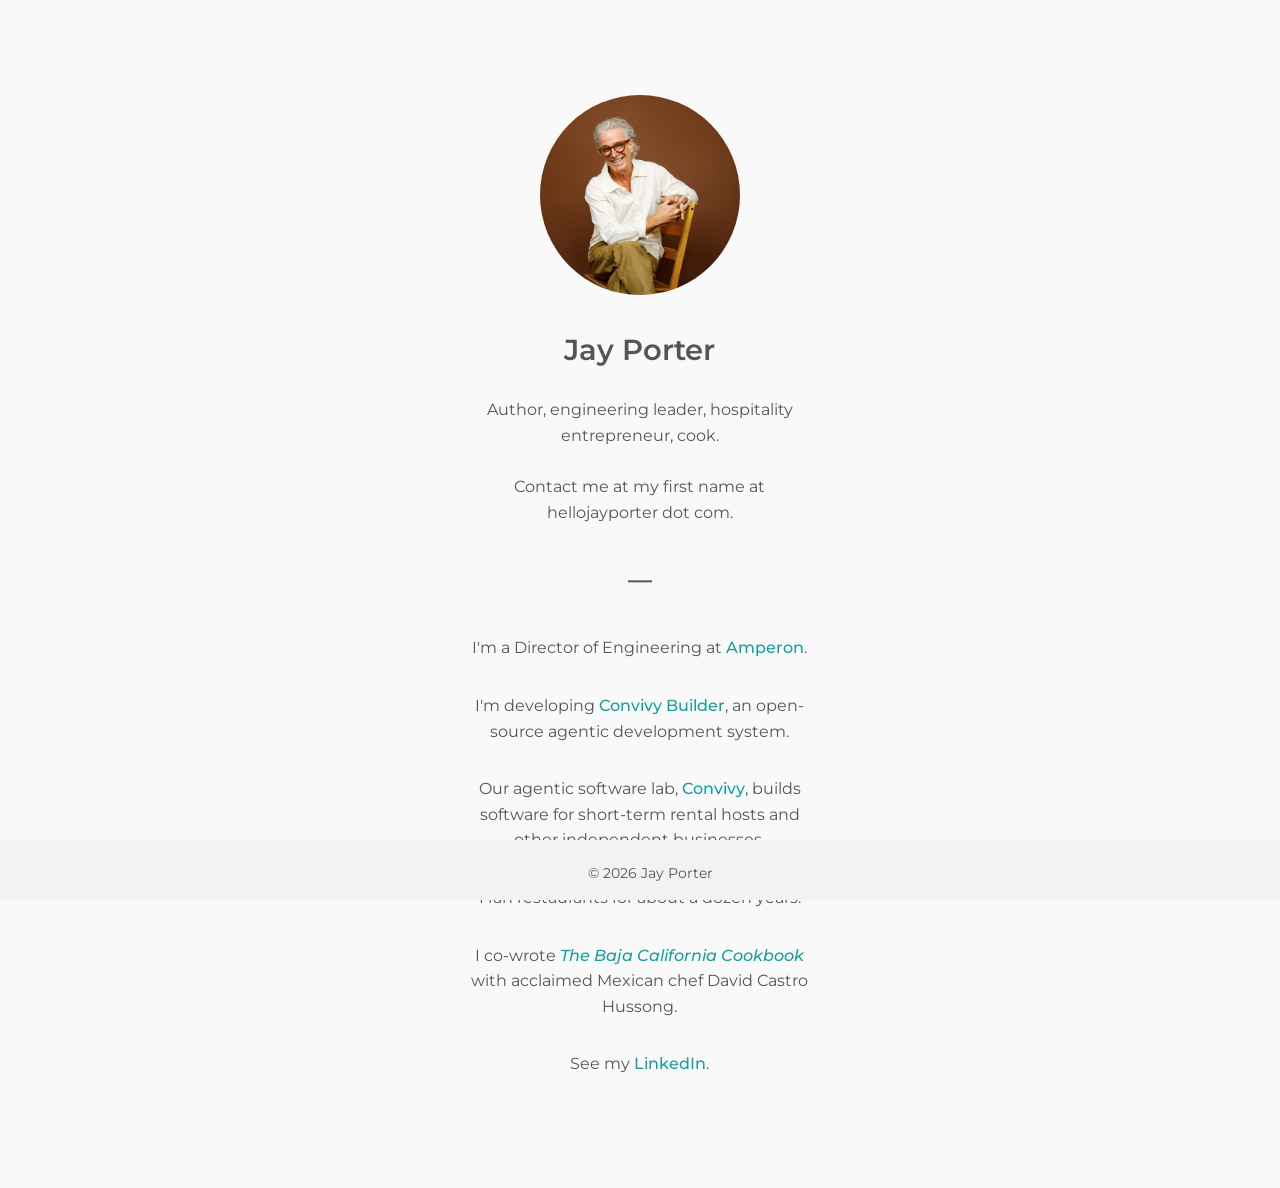
==== index.html @ 62e264d7 "feat: retire the cookbook page and link the book to Amazon Jay asked to retire jayporter.com/bajacoo" ====
<!DOCTYPE html>
<html lang="en">
<head>
    <meta charset="utf-8">
    <title>Jay Porter</title>
    <meta name="viewport" content="width=device-width, initial-scale=1">
    <meta name="description" content="Author, engineering leader, hospitality entrepreneur, cook.">
    <meta property="og:type" content="website">
    <meta property="og:url" content="https://jayporter.com/">
    <meta property="og:title" content="Jay Porter">
    <meta property="og:description" content="Author, engineering leader, hospitality entrepreneur, cook.">
    <meta property="og:image" content="https://jayporter.com/static/large-photo.jpg">
    <link rel="stylesheet" type="text/css" href="static/style.css">
    <link href="https://fonts.googleapis.com/css?family=Montserrat:400,700&display=swap" rel="stylesheet">
</head>
<body>
<main class="container py-4">
    <div class="row">
        <div class="col-md-6">
            <img src="static/large-photo.jpg" alt="Photo of Jay Porter" class="profile-img">
            <div class="profile">
                <h2 class="profile-title">Jay Porter</h2>
                <p class="summary">Author, engineering leader, hospitality
                    entrepreneur, cook.<br><br>Contact me at my first name at hellojayporter dot com.
                </p>

                <div class="col-md-6 text-center">
                    <h2>&mdash;</h2>
                    <p class="summary">I'm a Director of Engineering at <a href="https://www.amperon.co/" class="work-sample-link">Amperon</a>.</p>
                    <p class="summary">I'm developing <a href="https://convivybuilder.org/" class="work-sample-link">Convivy Builder</a>, an open-source agentic development system.</p>
                    <p class="summary">Our agentic software lab, <a href="https://convivy.com/" class="work-sample-link">Convivy</a>, builds software for short-term rental hosts and other independent businesses.</p>
                    <p class="summary">I ran restaurants for about a dozen years.</p>
                    <p class="summary">I co-wrote <a href="https://www.amazon.com/Baja-California-Cookbook-Exploring-Mexico/dp/0399582835/" class="work-sample-link"><em>The Baja California Cookbook</em></a> with acclaimed Mexican chef David Castro Hussong.</p>
                    <p class="summary">See my <a href="https://www.linkedin.com/in/jayporter-sd" class="work-sample-link">LinkedIn</a>.</p>
                </div>

            </div>
        </div>
    </div>
</main>
<footer class="footer">
    <div class="footer-content">
        <p><a href="/">&copy; 2026 Jay Porter</a></p>
    </div>
</footer>
</body>
</html>
---- static/style.css ----
body {
    font-family: 'Montserrat', sans-serif;
    font-weight: 400;
    background-color: #f9f9f9;
    color: #555;
}

.container {
    margin: 5%;
    line-height: 1.6;
    padding-bottom: 50px;
    width: 90%;
}

h1, h2, h3 {
    font-weight: 600;
}

.text-center {
    text-align: center;
}

.py-4 {
    padding-top: 2rem;
    padding-bottom: 2rem;
}

.profile-img {
    width: 200px;
    height: 200px;
    display: block;
    margin: 0 auto;
    border-radius: 50%;
    object-fit: cover;
    object-position: center;
}

.profile-description {
    margin-left: 120px;
}
.profile {
    text-align: center;
    margin-top: 2rem;
}

.profile-title {
    font-size: 1.8rem;
    margin-bottom: 0.5rem;
}

.small-profile-img {
    width: 100px;
    height: 100px;
    display: block;
    margin: 0;
    border-radius: 50%;
    object-fit: cover;
    object-position: center;
}

a {
    text-decoration: none;
}
.location-text {
    font-size:.85rem;
    color: #777;
   vertical-align: top;
}

.summary {
    font-size: 1rem;
    max-width: 350px;
    display:inline-block;
    margin-left: 20%;
    margin-right:20%;
}

.work-samples-title {
    font-size: 1.8rem;
    margin-top: 4rem; /* Adjust the margin-top value as needed */
    margin-bottom: 1.2rem;
}

.work-sample-link {
    margin-top: 2.0rem;
    color: #179f9f;
    text-decoration: none;
    font-weight: 500;
    transition: color 0.2s ease;
}

.work-sample-link:hover {
    color: #007b7b;
}

.work-sample-link:visited {
    color:#60acac;
}

/* Style footer */
.footer {
    position: fixed;
    bottom: 0;
    left: 0;
    width: 100%;
    background-color: #f2f2f2;
    text-align: center;
    padding: 10px;
    height: 40px;
}

.footer-content {
    max-width: 1080px;
    margin: 0 auto;
}

.footer p {
    font-size: 14px;
}

.footer a {
    color: #555;
}

.footer a:hover {
    color: #111;
}
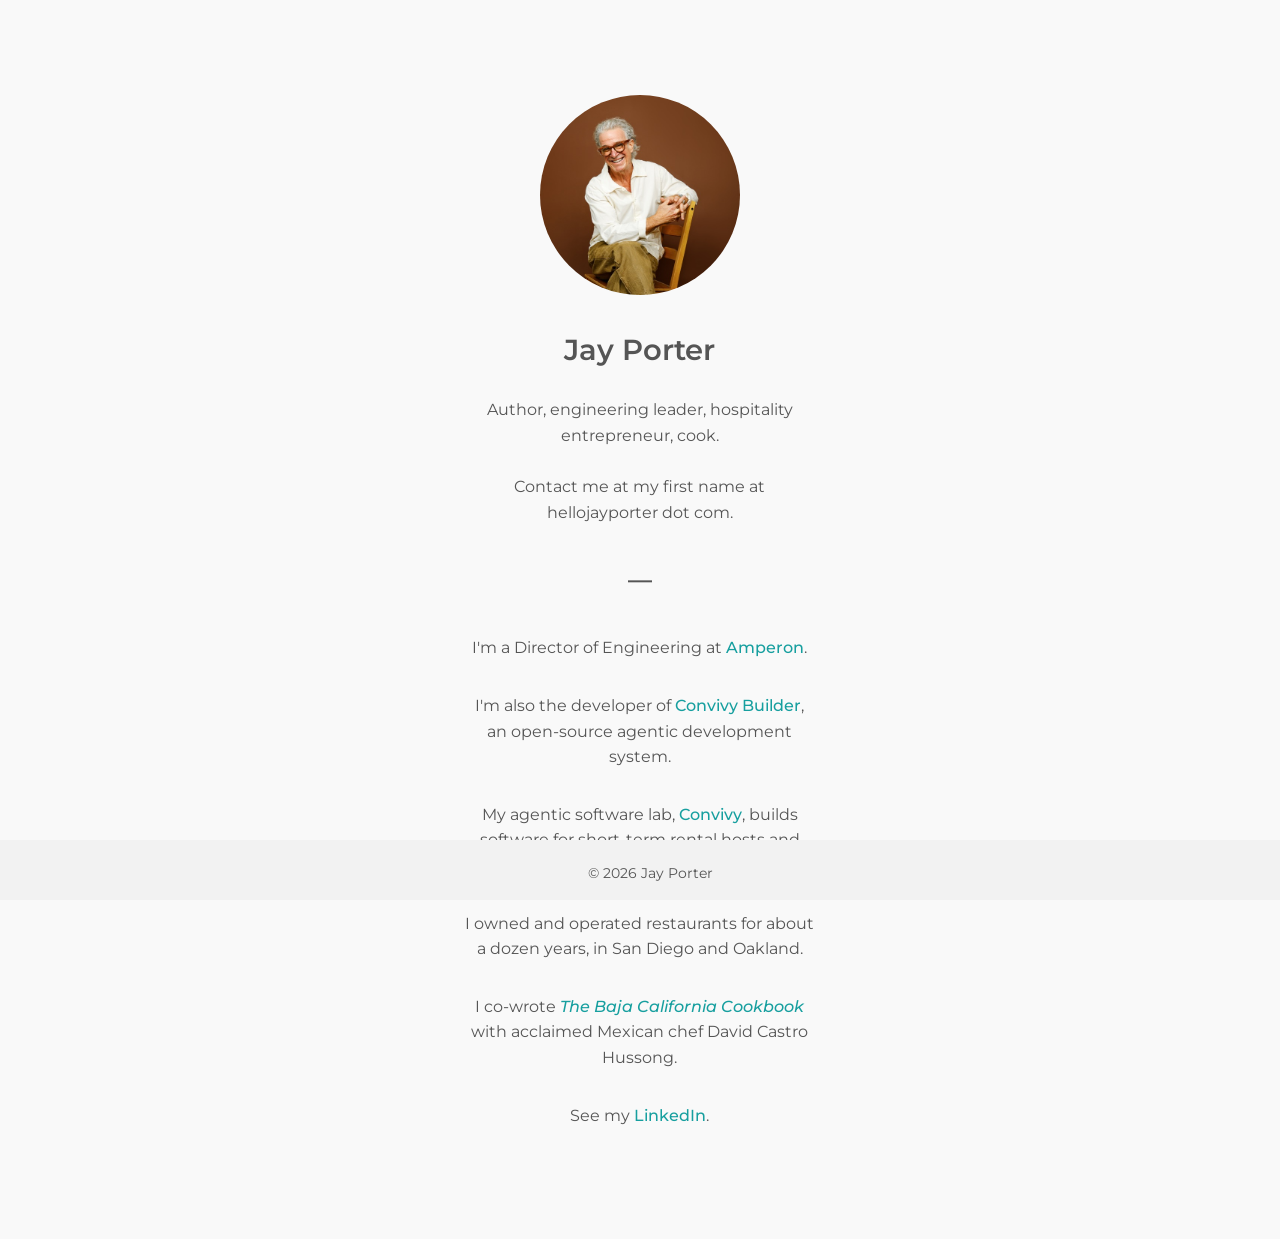
==== commit 1706ccd2: "feat: reword three lines of the home-page bio Jay's wording: he is also the developer of Convivy Bui" ====
--- a/index.html
+++ b/index.html
@@ -27,9 +27,9 @@
                 <div class="col-md-6 text-center">
                     <h2>&mdash;</h2>
                     <p class="summary">I'm a Director of Engineering at <a href="https://www.amperon.co/" class="work-sample-link">Amperon</a>.</p>
-                    <p class="summary">I'm developing <a href="https://convivybuilder.org/" class="work-sample-link">Convivy Builder</a>, an open-source agentic development system.</p>
-                    <p class="summary">Our agentic software lab, <a href="https://convivy.com/" class="work-sample-link">Convivy</a>, builds software for short-term rental hosts and other independent businesses.</p>
-                    <p class="summary">I ran restaurants for about a dozen years.</p>
+                    <p class="summary">I'm also the developer of <a href="https://convivybuilder.org/" class="work-sample-link">Convivy Builder</a>, an open-source agentic development system.</p>
+                    <p class="summary">My agentic software lab, <a href="https://convivy.com/" class="work-sample-link">Convivy</a>, builds software for short-term rental hosts and other independent businesses.</p>
+                    <p class="summary">I owned and operated restaurants for about a dozen years, in San Diego and Oakland.</p>
                     <p class="summary">I co-wrote <a href="https://www.amazon.com/Baja-California-Cookbook-Exploring-Mexico/dp/0399582835/" class="work-sample-link"><em>The Baja California Cookbook</em></a> with acclaimed Mexican chef David Castro Hussong.</p>
                     <p class="summary">See my <a href="https://www.linkedin.com/in/jayporter-sd" class="work-sample-link">LinkedIn</a>.</p>
                 </div>
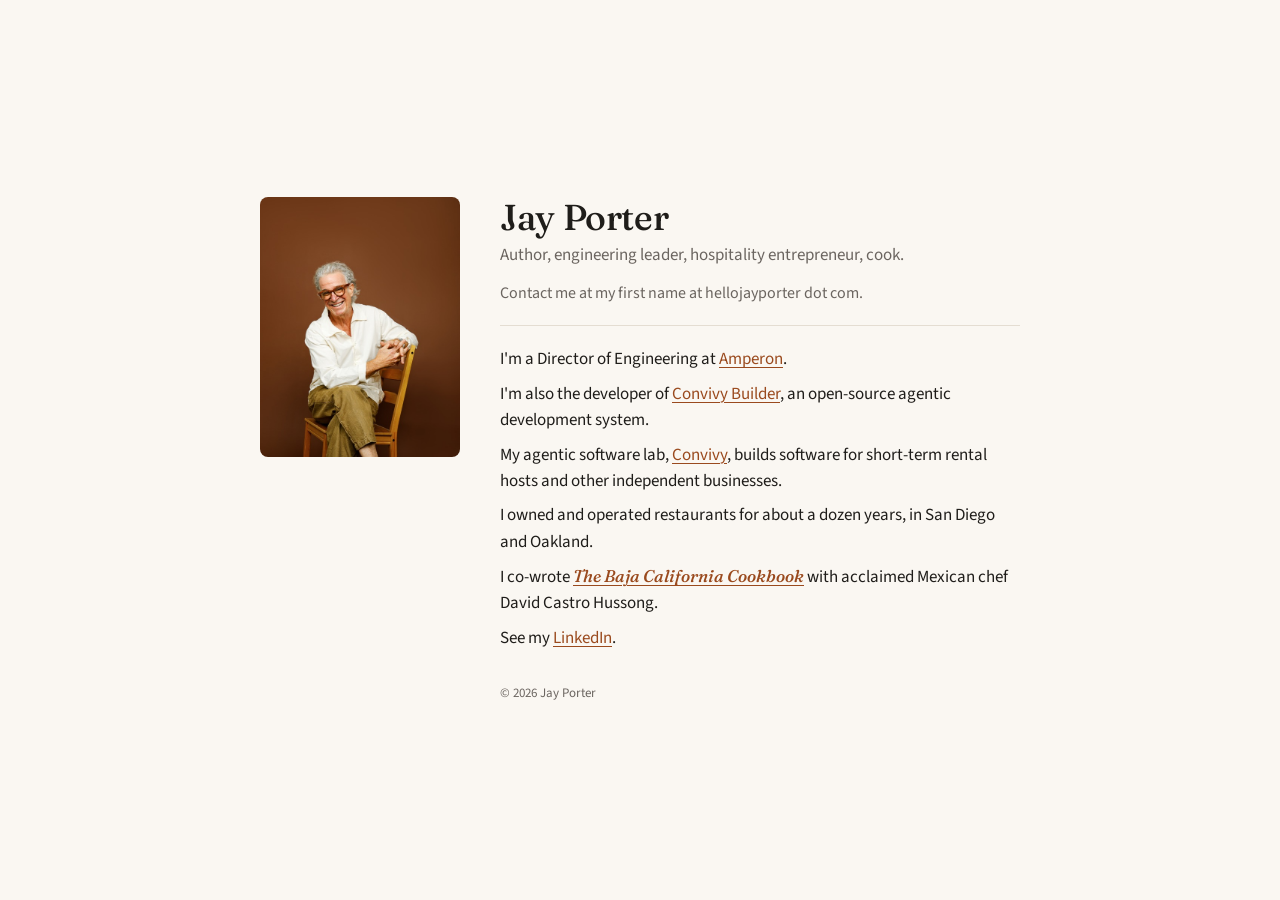
==== commit 6616f432: "feat: redesign the home page in the warm editorial direction Jay chose this direction from three a d" ====
--- a/index.html
+++ b/index.html
@@ -10,38 +10,33 @@
     <meta property="og:title" content="Jay Porter">
     <meta property="og:description" content="Author, engineering leader, hospitality entrepreneur, cook.">
     <meta property="og:image" content="https://jayporter.com/static/large-photo.jpg">
-    <link rel="stylesheet" type="text/css" href="static/style.css">
-    <link href="https://fonts.googleapis.com/css?family=Montserrat:400,700&display=swap" rel="stylesheet">
+    <link rel="preconnect" href="https://fonts.googleapis.com">
+    <link rel="preconnect" href="https://fonts.gstatic.com" crossorigin>
+    <link href="https://fonts.googleapis.com/css2?family=Fraunces:ital,opsz,wght@0,9..144,500;1,9..144,500&family=Source+Sans+3:wght@400;600&display=swap" rel="stylesheet">
+    <link rel="stylesheet" href="static/style.css">
 </head>
 <body>
-<main class="container py-4">
-    <div class="row">
-        <div class="col-md-6">
-            <img src="static/large-photo.jpg" alt="Photo of Jay Porter" class="profile-img">
-            <div class="profile">
-                <h2 class="profile-title">Jay Porter</h2>
-                <p class="summary">Author, engineering leader, hospitality
-                    entrepreneur, cook.<br><br>Contact me at my first name at hellojayporter dot com.
-                </p>
-
-                <div class="col-md-6 text-center">
-                    <h2>&mdash;</h2>
-                    <p class="summary">I'm a Director of Engineering at <a href="https://www.amperon.co/" class="work-sample-link">Amperon</a>.</p>
-                    <p class="summary">I'm also the developer of <a href="https://convivybuilder.org/" class="work-sample-link">Convivy Builder</a>, an open-source agentic development system.</p>
-                    <p class="summary">My agentic software lab, <a href="https://convivy.com/" class="work-sample-link">Convivy</a>, builds software for short-term rental hosts and other independent businesses.</p>
-                    <p class="summary">I owned and operated restaurants for about a dozen years, in San Diego and Oakland.</p>
-                    <p class="summary">I co-wrote <a href="https://www.amazon.com/Baja-California-Cookbook-Exploring-Mexico/dp/0399582835/" class="work-sample-link"><em>The Baja California Cookbook</em></a> with acclaimed Mexican chef David Castro Hussong.</p>
-                    <p class="summary">See my <a href="https://www.linkedin.com/in/jayporter-sd" class="work-sample-link">LinkedIn</a>.</p>
-                </div>
-
-            </div>
+<main class="card">
+    <div class="head">
+        <img src="static/large-photo.jpg" alt="Photo of Jay Porter" class="photo">
+        <div class="name">
+            <h1>Jay Porter</h1>
+            <p class="tagline">Author, engineering leader, hospitality entrepreneur, cook.</p>
         </div>
     </div>
+    <div class="text">
+        <p class="contact">Contact me at my first name at hellojayporter dot com.</p>
+        <hr aria-hidden="true">
+        <div class="bio">
+            <p>I'm a Director of Engineering at <a href="https://www.amperon.co/">Amperon</a>.</p>
+            <p>I'm also the developer of <a href="https://convivybuilder.org/">Convivy Builder</a>, an open-source agentic development system.</p>
+            <p>My agentic software lab, <a href="https://convivy.com/">Convivy</a>, builds software for short-term rental hosts and other independent businesses.</p>
+            <p>I owned and operated restaurants for about a dozen years, in San Diego and Oakland.</p>
+            <p>I co-wrote <a href="https://www.amazon.com/Baja-California-Cookbook-Exploring-Mexico/dp/0399582835/"><em>The Baja California Cookbook</em></a> with acclaimed Mexican chef David Castro Hussong.</p>
+            <p>See my <a href="https://www.linkedin.com/in/jayporter-sd">LinkedIn</a>.</p>
+        </div>
+        <footer><a href="/">&copy; 2026 Jay Porter</a></footer>
+    </div>
 </main>
-<footer class="footer">
-    <div class="footer-content">
-        <p><a href="/">&copy; 2026 Jay Porter</a></p>
-    </div>
-</footer>
 </body>
-</html>+</html>
--- a/static/style.css
+++ b/static/style.css
@@ -1,127 +1,157 @@
-body {
-    font-family: 'Montserrat', sans-serif;
-    font-weight: 400;
-    background-color: #f9f9f9;
-    color: #555;
+/* Warm editorial: a palette drawn from the photo, the photo beside the text on desktop
+   and a small circle beside the name on phones. */
+:root {
+    --bg: #faf7f2;
+    --text: #1f1d1a;
+    --muted: #6b6560;
+    --link: #9a4a1e;
+    --link-hover: #7a3914;
+    --rule: #e4ddd2;
+    --display: 'Fraunces', Georgia, serif;
+    --body: 'Source Sans 3', 'Helvetica Neue', Arial, sans-serif;
 }
 
-.container {
-    margin: 5%;
-    line-height: 1.6;
-    padding-bottom: 50px;
-    width: 90%;
+html, body {
+    margin: 0;
 }
 
-h1, h2, h3 {
-    font-weight: 600;
+body {
+    background: var(--bg);
+    color: var(--text);
+    font-family: var(--body);
+    font-size: 1.0625rem;
+    line-height: 1.55;
+    min-height: 100vh;
+    display: grid;
+    place-items: center;
 }
 
-.text-center {
-    text-align: center;
+.card {
+    max-width: 760px;
+    display: grid;
+    grid-template-columns: 200px 1fr;
+    grid-template-rows: auto 1fr;
+    gap: 0 40px;
+    padding: 2.5rem 1.25rem;
 }
 
-.py-4 {
-    padding-top: 2rem;
-    padding-bottom: 2rem;
+.head {
+    display: contents;
 }
 
-.profile-img {
+.photo {
     width: 200px;
-    height: 200px;
+    height: 260px;
+    border-radius: 8px;
+    object-fit: cover;
+    object-position: 50% 20%;
     display: block;
-    margin: 0 auto;
-    border-radius: 50%;
-    object-fit: cover;
-    object-position: center;
+    grid-column: 1;
+    grid-row: 1 / span 2;
 }
 
-.profile-description {
-    margin-left: 120px;
+.name,
+.text {
+    grid-column: 2;
 }
-.profile {
-    text-align: center;
+
+h1 {
+    font-family: var(--display);
+    font-weight: 500;
+    font-size: 2.25rem;
+    letter-spacing: -0.01em;
+    line-height: 1.15;
+    margin: 0;
+}
+
+.tagline {
+    color: var(--muted);
+    margin: 4px 0 0;
+}
+
+.contact {
+    color: var(--muted);
+    font-size: 1rem;
+    margin: 12px 0 0;
+}
+
+hr {
+    border: 0;
+    border-top: 1px solid var(--rule);
+    margin: 20px 0;
+}
+
+.bio p {
+    margin: 0 0 0.5rem;
+    max-width: 34em;
+}
+
+em {
+    font-family: var(--display);
+    font-style: italic;
+    font-weight: 500;
+}
+
+a {
+    color: var(--link);
+    text-decoration: underline;
+    text-decoration-thickness: 1px;
+    text-underline-offset: 3px;
+}
+
+a:hover {
+    color: var(--link-hover);
+}
+
+a:focus-visible {
+    outline: 2px solid var(--link);
+    outline-offset: 2px;
+    border-radius: 2px;
+}
+
+footer {
+    color: var(--muted);
+    font-size: 0.8125rem;
     margin-top: 2rem;
 }
 
-.profile-title {
-    font-size: 1.8rem;
-    margin-bottom: 0.5rem;
+footer a {
+    color: inherit;
+    text-decoration: none;
 }
 
-.small-profile-img {
-    width: 100px;
-    height: 100px;
-    display: block;
-    margin: 0;
-    border-radius: 50%;
-    object-fit: cover;
-    object-position: center;
+@media (max-width: 719px) {
+    body {
+        display: block;
+        font-size: 1rem;
+    }
+
+    .card {
+        display: block;
+        padding: 1.5rem 1.25rem;
+    }
+
+    .head {
+        display: grid;
+        grid-template-columns: 96px 1fr;
+        gap: 16px;
+        align-items: center;
+    }
+
+    .photo {
+        width: 96px;
+        height: 96px;
+        border-radius: 50%;
+        object-position: 50% 18%;
+        grid-column: auto;
+        grid-row: auto;
+    }
+
+    .name {
+        grid-column: auto;
+    }
+
+    h1 {
+        font-size: 1.75rem;
+    }
 }
-
-a {
-    text-decoration: none;
-}
-.location-text {
-    font-size:.85rem;
-    color: #777;
-   vertical-align: top;
-}
-
-.summary {
-    font-size: 1rem;
-    max-width: 350px;
-    display:inline-block;
-    margin-left: 20%;
-    margin-right:20%;
-}
-
-.work-samples-title {
-    font-size: 1.8rem;
-    margin-top: 4rem; /* Adjust the margin-top value as needed */
-    margin-bottom: 1.2rem;
-}
-
-.work-sample-link {
-    margin-top: 2.0rem;
-    color: #179f9f;
-    text-decoration: none;
-    font-weight: 500;
-    transition: color 0.2s ease;
-}
-
-.work-sample-link:hover {
-    color: #007b7b;
-}
-
-.work-sample-link:visited {
-    color:#60acac;
-}
-
-/* Style footer */
-.footer {
-    position: fixed;
-    bottom: 0;
-    left: 0;
-    width: 100%;
-    background-color: #f2f2f2;
-    text-align: center;
-    padding: 10px;
-    height: 40px;
-}
-
-.footer-content {
-    max-width: 1080px;
-    margin: 0 auto;
-}
-
-.footer p {
-    font-size: 14px;
-}
-
-.footer a {
-    color: #555;
-}
-
-.footer a:hover {
-    color: #111;
-}
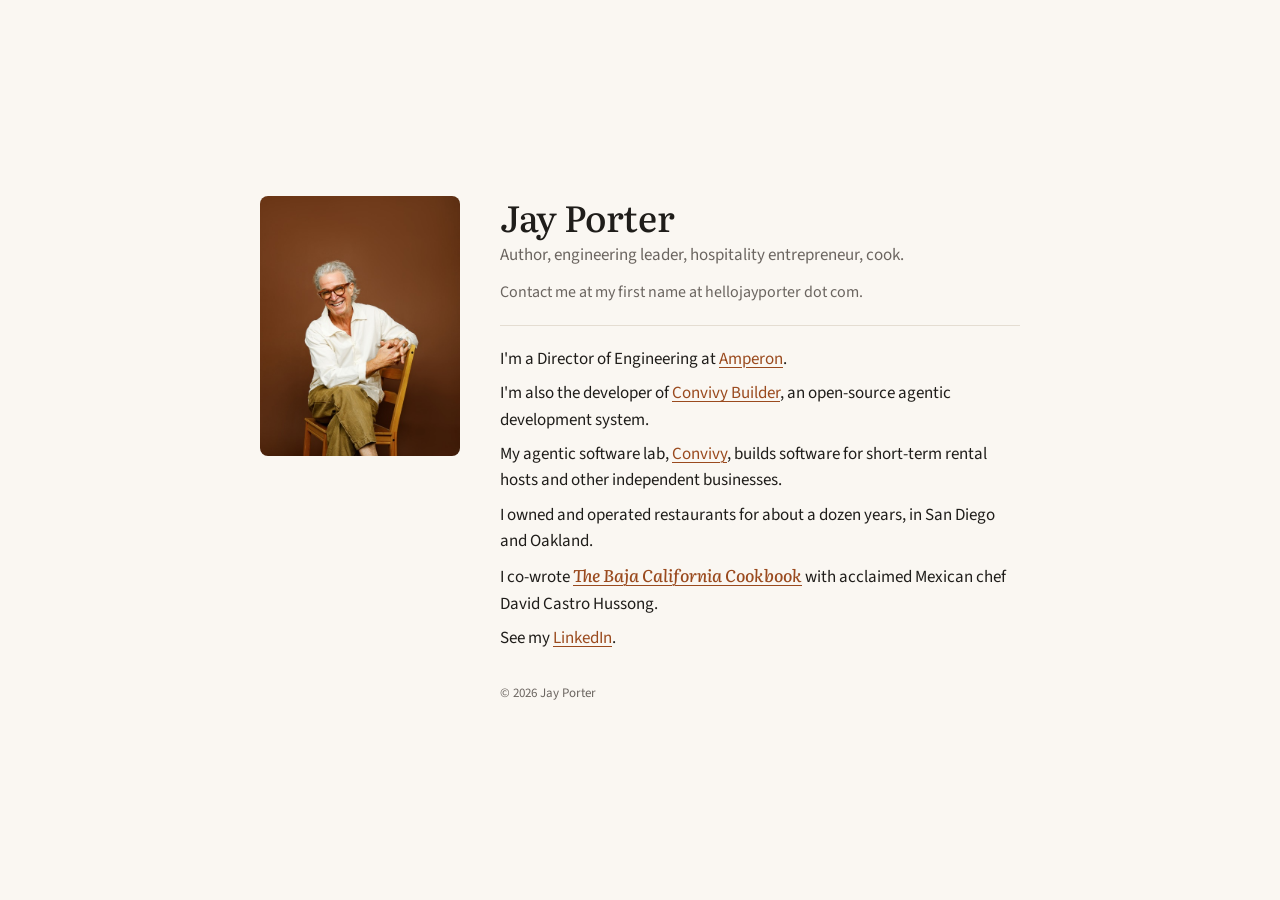
==== commit ccfbce5c: "fix: set the name and book title in Literata Fraunces draws its capital J with a curled hook below t" ====
--- a/index.html
+++ b/index.html
@@ -12,8 +12,8 @@
     <meta property="og:image" content="https://jayporter.com/static/large-photo.jpg">
     <link rel="preconnect" href="https://fonts.googleapis.com">
     <link rel="preconnect" href="https://fonts.gstatic.com" crossorigin>
-    <link href="https://fonts.googleapis.com/css2?family=Fraunces:ital,opsz,wght@0,9..144,500;1,9..144,500&family=Source+Sans+3:wght@400;600&display=swap" rel="stylesheet">
-    <link rel="stylesheet" href="static/style.css">
+    <link href="https://fonts.googleapis.com/css2?family=Literata:ital,opsz,wght@0,7..72,500;1,7..72,500&family=Source+Sans+3:wght@400&display=swap" rel="stylesheet">
+    <link rel="stylesheet" href="static/style.css?v=2026-10-27b">
 </head>
 <body>
 <main class="card">
--- a/static/style.css
+++ b/static/style.css
@@ -7,7 +7,7 @@
     --link: #9a4a1e;
     --link-hover: #7a3914;
     --rule: #e4ddd2;
-    --display: 'Fraunces', Georgia, serif;
+    --display: 'Literata', Georgia, serif;
     --body: 'Source Sans 3', 'Helvetica Neue', Arial, sans-serif;
 }
 
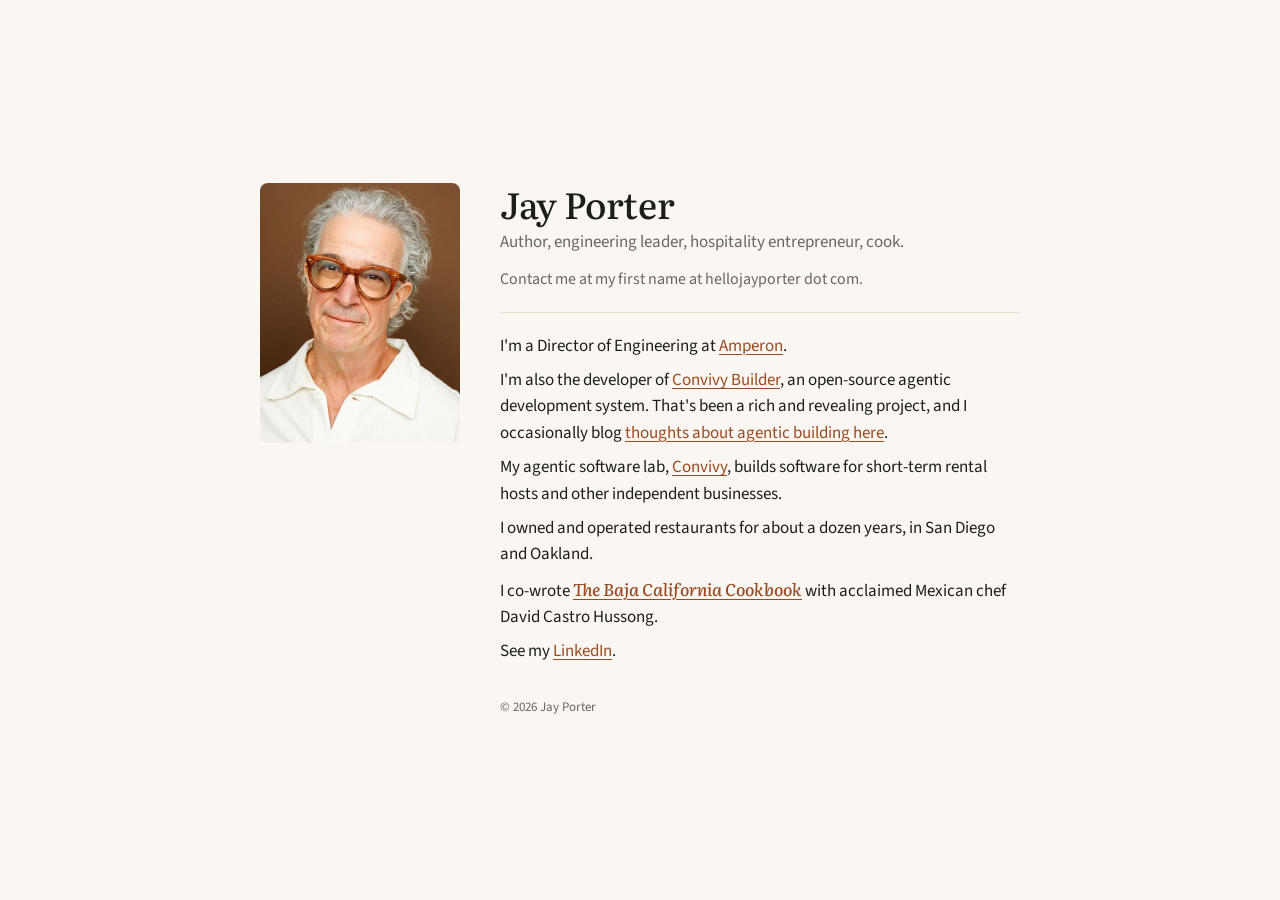
==== commit 1d8b3fed: "feat: link the Convivy Builder journal from the bio Co-Authored-By: Claude Opus 5.5 <noreply@anthrop" ====
--- a/index.html
+++ b/index.html
@@ -29,7 +29,7 @@
         <hr aria-hidden="true">
         <div class="bio">
             <p>I'm a Director of Engineering at <a href="https://www.amperon.co/">Amperon</a>.</p>
-            <p>I'm also the developer of <a href="https://convivybuilder.org/">Convivy Builder</a>, an open-source agentic development system.</p>
+            <p>I'm also the developer of <a href="https://convivybuilder.org/">Convivy Builder</a>, an open-source agentic development system. That's been a rich and revealing project, and I occasionally blog <a href="https://convivybuilder.org/journal/">thoughts about agentic building here</a>.</p>
             <p>My agentic software lab, <a href="https://convivy.com/">Convivy</a>, builds software for short-term rental hosts and other independent businesses.</p>
             <p>I owned and operated restaurants for about a dozen years, in San Diego and Oakland.</p>
             <p>I co-wrote <a href="https://www.amazon.com/Baja-California-Cookbook-Exploring-Mexico/dp/0399582835/"><em>The Baja California Cookbook</em></a> with acclaimed Mexican chef David Castro Hussong.</p>
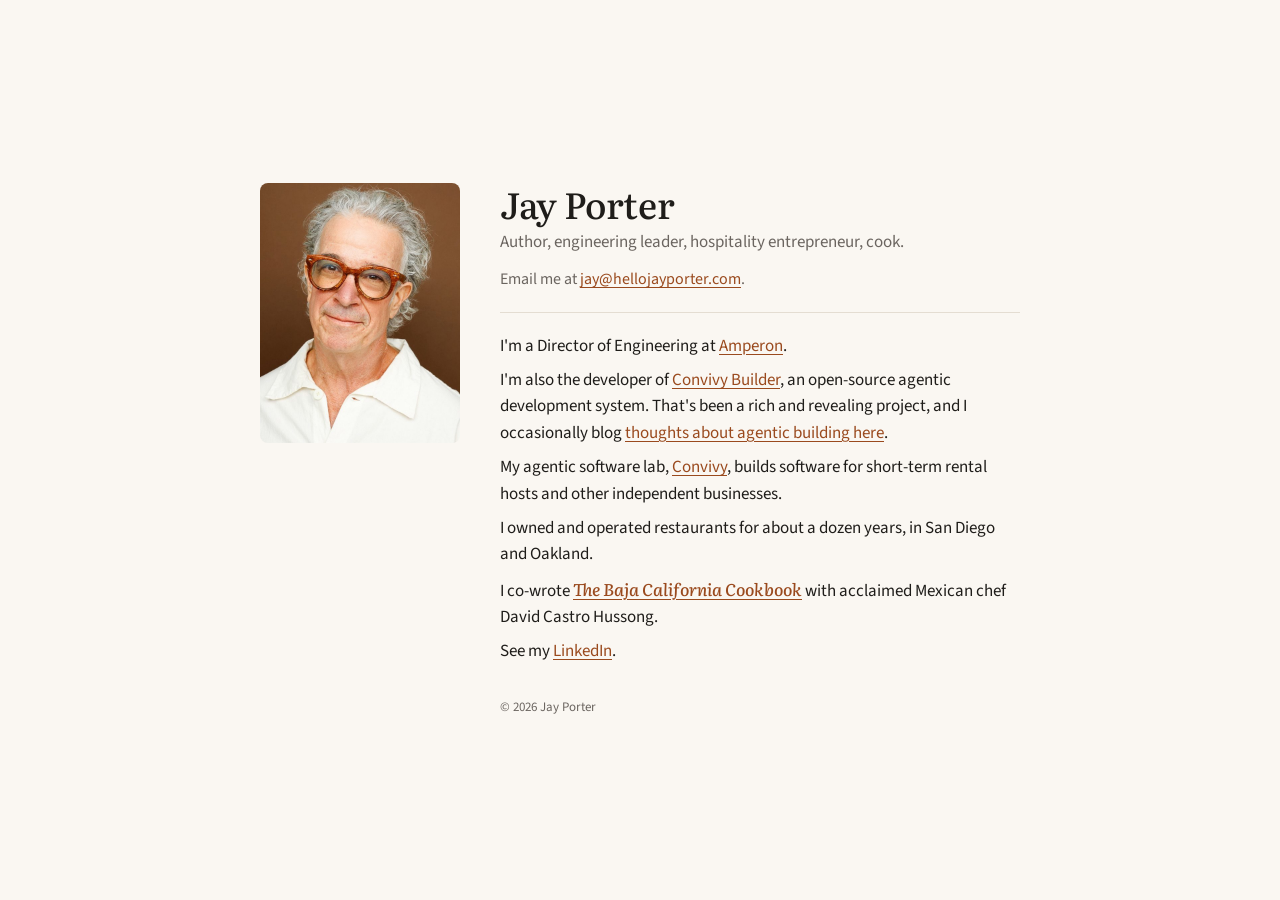
==== commit d7ea5cfd: "feat: make the contact line a clickable email link A script assembles the address at load, so it sta" ====
--- a/index.html
+++ b/index.html
@@ -25,7 +25,20 @@
         </div>
     </div>
     <div class="text">
-        <p class="contact">Contact me at my first name at hellojayporter dot com.</p>
+        <p class="contact" id="contact">Contact me at my first name at hellojayporter dot com.</p>
+        <script>
+            // Assembled here so the address never appears in the page source for harvesters to scrape.
+            (function () {
+                var address = ['jay', 'hellojayporter.com'].join('@');
+                var p = document.getElementById('contact');
+                var a = document.createElement('a');
+                a.href = 'mailto:' + address;
+                a.textContent = address;
+                p.textContent = 'Email me at ';
+                p.appendChild(a);
+                p.appendChild(document.createTextNode('.'));
+            })();
+        </script>
         <hr aria-hidden="true">
         <div class="bio">
             <p>I'm a Director of Engineering at <a href="https://www.amperon.co/">Amperon</a>.</p>
